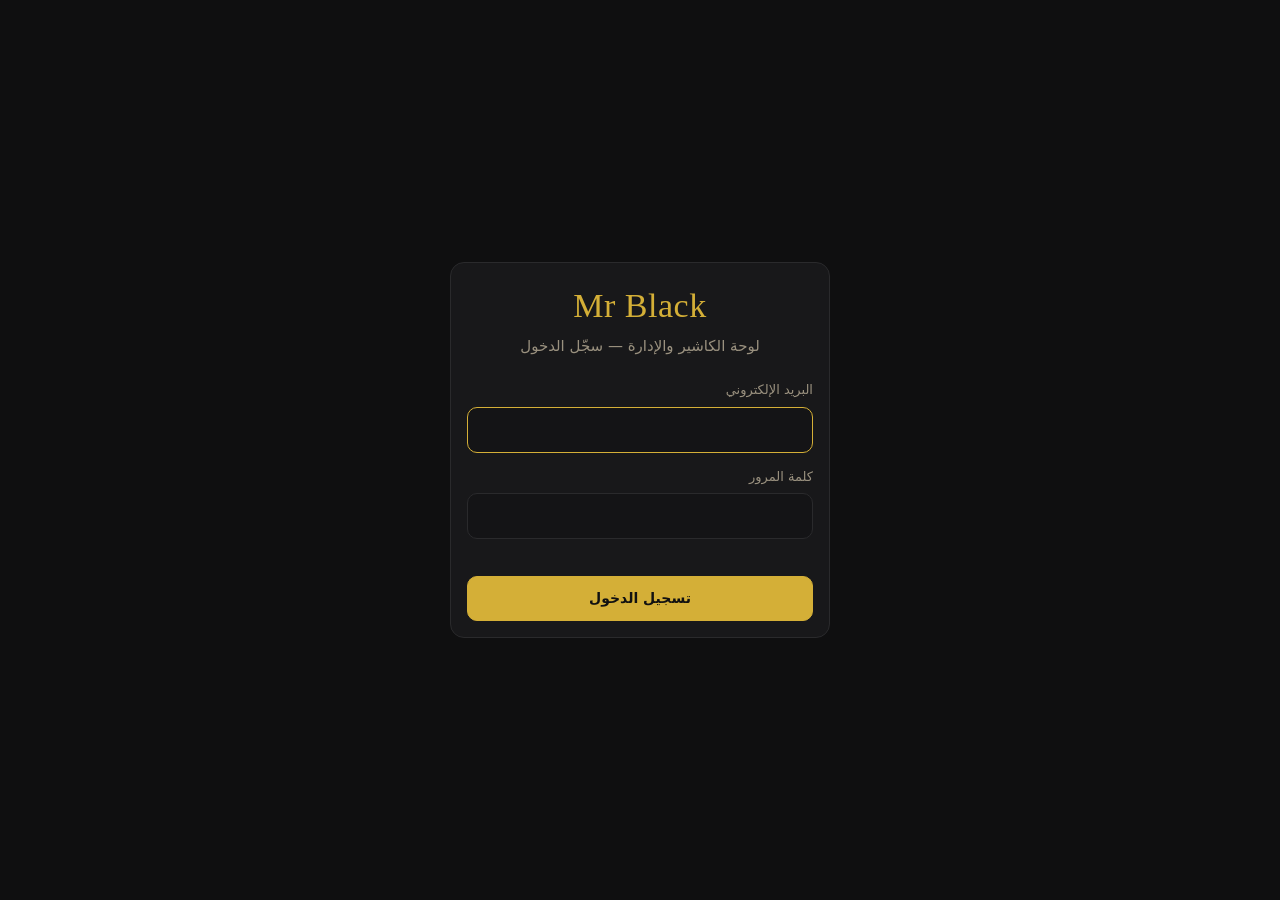
==== casher.html @ 45d8b1d3 "Mr Black cafeteria system: customer menu, cashier/admin panel, kitchen screen, AI assistant - Supaba" ====
<!doctype html>
<html lang="ar" dir="rtl">
<head>
  <meta charset="utf-8">
  <meta name="viewport" content="width=device-width, initial-scale=1">
  <meta name="theme-color" content="#0f0f10">
  <meta name="robots" content="noindex">
  <meta name="referrer" content="strict-origin-when-cross-origin">
  <meta http-equiv="Content-Security-Policy" content="default-src 'self'; script-src 'self'; style-src 'self' 'unsafe-inline' https://fonts.googleapis.com; font-src https://fonts.gstatic.com; img-src 'self' https: data:; connect-src https://wsgpvqwapdpmpqsdjbks.supabase.co wss://wsgpvqwapdpmpqsdjbks.supabase.co https://mr-black-assistant.dailydosecafe.workers.dev; object-src 'none'; base-uri 'self'; form-action 'self'">
  <title>Mr Black — الكاشير والإدارة</title>
  <link rel="preconnect" href="https://fonts.googleapis.com">
  <link rel="preconnect" href="https://fonts.gstatic.com" crossorigin>
  <link rel="stylesheet" href="https://fonts.googleapis.com/css2?family=Reem+Kufi:wght@500;700&family=Tajawal:wght@400;500;700;800&display=swap">
  <link rel="stylesheet" href="css/theme.css">
  <link rel="stylesheet" href="css/staff.css">
  <link rel="stylesheet" href="css/casher.css">
</head>
<body>
  <div id="app"><div class="login-screen"><div class="state"><div class="spinner"></div>جارٍ التحميل…</div></div></div>
  <div id="print-area" aria-hidden="true"></div>
  <script src="vendor/supabase.js"></script>
  <script src="vendor/qrcode.js"></script>
  <script type="module" src="js/casher/main.js"></script>
</body>
</html>
---- css/theme.css ----
/* =========================================================
   Mr Black — قالب "ليل القهوة" (مشترك لكل الصفحات)
   ========================================================= */
:root {
  --bg: #0f0f10;
  --bg-2: #141416;
  --card: #18181a;
  --card-2: #1f1f22;
  --line: #2a2a2c;
  --text: #f3ead8;
  --muted: #9a917f;
  --gold: #d4af37;
  --gold-2: #e6c65c;
  --gold-soft: rgba(212, 175, 55, .12);
  --on-gold: #111;
  --danger: #c4513d;
  --danger-soft: rgba(196, 81, 61, .14);
  --warn: #e0a526;
  --warn-soft: rgba(224, 165, 38, .14);
  --ok: #4caf6e;
  --ok-soft: rgba(76, 175, 110, .14);
  --info: #6fa8dc;
  --r: 14px;
  --r-sm: 10px;
  --shadow: 0 10px 30px rgba(0, 0, 0, .35);
  --font: 'Tajawal', system-ui, sans-serif;
  --font-head: 'Reem Kufi', 'Tajawal', serif;
  color-scheme: dark;
}

* { box-sizing: border-box; margin: 0; padding: 0; }
html { -webkit-text-size-adjust: 100%; }
body {
  font-family: var(--font);
  background: var(--bg);
  color: var(--text);
  line-height: 1.6;
  min-height: 100vh;
  font-size: 15px;
}
img { max-width: 100%; display: block; }
button, input, select, textarea { font: inherit; color: inherit; }
a { color: var(--gold-2); }
h1, h2, h3 { font-family: var(--font-head); font-weight: 700; line-height: 1.3; }
.muted { color: var(--muted); }
.hidden { display: none !important; }
.sr-only { position: absolute; width: 1px; height: 1px; overflow: hidden; clip: rect(0 0 0 0); white-space: nowrap; }
.num { font-variant-numeric: tabular-nums; }
:focus-visible { outline: 2px solid var(--gold); outline-offset: 2px; }

/* ---------- أزرار ---------- */
.btn {
  display: inline-flex; align-items: center; justify-content: center; gap: 6px;
  padding: 10px 16px; border-radius: var(--r-sm); border: 1px solid var(--line);
  background: var(--card-2); cursor: pointer; font-weight: 700; font-size: 14px;
  transition: background .15s, border-color .15s, opacity .15s; white-space: nowrap;
  min-height: 42px;
}
.btn:hover { border-color: #3a3a3d; }
.btn:disabled { opacity: .55; cursor: not-allowed; }
.btn-gold { background: var(--gold); color: var(--on-gold); border-color: var(--gold); }
.btn-gold:hover { background: var(--gold-2); }
.btn-danger { background: var(--danger-soft); color: #f0a091; border-color: rgba(196, 81, 61, .4); }
.btn-ok { background: var(--ok); color: #0c1a10; border-color: var(--ok); }
.btn-warn { background: var(--warn); color: #1c1402; border-color: var(--warn); }
.btn-ghost { background: transparent; }
.btn-sm { padding: 6px 10px; min-height: 34px; font-size: 13px; }
.btn-icon { width: 42px; padding: 0; }
.btn.is-busy { position: relative; color: transparent !important; pointer-events: none; }
.btn.is-busy::after {
  content: ""; position: absolute; width: 18px; height: 18px; border-radius: 50%;
  border: 2px solid currentColor; border-color: var(--text) transparent var(--text) transparent;
  animation: spin .8s linear infinite;
}
.btn-gold.is-busy::after { border-color: var(--on-gold) transparent var(--on-gold) transparent; }
@keyframes spin { to { transform: rotate(360deg); } }

/* ---------- حقول ---------- */
.field { display: flex; flex-direction: column; gap: 6px; margin-bottom: 14px; }
.field label { font-size: 13px; color: var(--muted); font-weight: 500; }
.input, select.input, textarea.input {
  width: 100%; padding: 10px 12px; border-radius: var(--r-sm);
  background: var(--bg-2); border: 1px solid var(--line); min-height: 42px;
}
textarea.input { resize: vertical; min-height: 70px; }
.input:focus { border-color: var(--gold); outline: none; }
.check { display: inline-flex; align-items: center; gap: 8px; cursor: pointer; font-size: 14px; }
.check input { width: 18px; height: 18px; accent-color: var(--gold); }
.row { display: flex; gap: 10px; flex-wrap: wrap; align-items: center; }
.grid-2 { display: grid; grid-template-columns: 1fr 1fr; gap: 12px; }
@media (max-width: 560px) { .grid-2 { grid-template-columns: 1fr; } }

/* ---------- بطاقات ---------- */
.card { background: var(--card); border: 1px solid var(--line); border-radius: var(--r); padding: 16px; }
.badge {
  display: inline-flex; align-items: center; gap: 4px; padding: 2px 10px; border-radius: 20px;
  font-size: 12px; font-weight: 700; background: var(--card-2); border: 1px solid var(--line);
}
.badge-gold { background: var(--gold-soft); color: var(--gold-2); border-color: rgba(212, 175, 55, .35); }
.badge-ok { background: var(--ok-soft); color: #8fd6a5; border-color: rgba(76, 175, 110, .35); }
.badge-warn { background: var(--warn-soft); color: #f2c76b; border-color: rgba(224, 165, 38, .35); }
.badge-danger { background: var(--danger-soft); color: #f0a091; border-color: rgba(196, 81, 61, .35); }

/* ---------- حالات ---------- */
.state { text-align: center; padding: 40px 16px; color: var(--muted); }
.state h3 { color: var(--text); margin-bottom: 6px; font-size: 18px; }
.state .btn { margin-top: 14px; }
.skeleton {
  background: linear-gradient(90deg, var(--card) 0%, var(--card-2) 50%, var(--card) 100%);
  background-size: 200% 100%; animation: shimmer 1.2s infinite; border-radius: var(--r);
}
@keyframes shimmer { from { background-position: 200% 0; } to { background-position: -200% 0; } }
.spinner {
  width: 34px; height: 34px; border-radius: 50%; margin: 0 auto 12px;
  border: 3px solid var(--line); border-top-color: var(--gold); animation: spin .8s linear infinite;
}

/* ---------- تنبيهات (Toast) ---------- */
#toasts {
  position: fixed; inset-inline: 0; top: 14px; z-index: 1000; display: flex; flex-direction: column;
  align-items: center; gap: 8px; pointer-events: none; padding: 0 12px;
}
.toast {
  pointer-events: auto; max-width: 480px; width: 100%; padding: 12px 16px; border-radius: var(--r-sm);
  background: var(--card-2); border: 1px solid var(--line); box-shadow: var(--shadow);
  border-inline-start: 4px solid var(--gold); font-size: 14px; animation: toastIn .2s ease-out;
}
.toast.error { border-inline-start-color: var(--danger); }
.toast.success { border-inline-start-color: var(--ok); }
@keyframes toastIn { from { opacity: 0; transform: translateY(-8px); } }

/* ---------- نافذة منبثقة ---------- */
.modal-backdrop {
  position: fixed; inset: 0; background: rgba(0, 0, 0, .65); z-index: 900;
  display: flex; align-items: center; justify-content: center; padding: 16px;
  animation: fade .15s;
}
.modal {
  background: var(--card); border: 1px solid var(--line); border-radius: var(--r);
  width: 100%; max-width: 520px; max-height: calc(100vh - 32px); overflow: auto; box-shadow: var(--shadow);
}
.modal-head { display: flex; justify-content: space-between; align-items: center; padding: 14px 18px; border-bottom: 1px solid var(--line); position: sticky; top: 0; background: var(--card); z-index: 1; }
.modal-head h3 { font-size: 18px; }
.modal-body { padding: 18px; }
.modal-foot { display: flex; gap: 8px; justify-content: flex-start; padding: 14px 18px; border-top: 1px solid var(--line); flex-wrap: wrap; }
@keyframes fade { from { opacity: 0; } }
@media (max-width: 560px) {
  .modal-backdrop { align-items: flex-end; padding: 0; }
  .modal { max-width: none; border-radius: var(--r) var(--r) 0 0; max-height: 92vh; }
}

/* ---------- جداول ---------- */
.table-wrap { overflow-x: auto; border: 1px solid var(--line); border-radius: var(--r); }
table.data { width: 100%; border-collapse: collapse; font-size: 14px; }
table.data th, table.data td { padding: 10px 12px; text-align: start; border-bottom: 1px solid var(--line); white-space: nowrap; }
table.data th { color: var(--muted); font-weight: 500; font-size: 13px; background: var(--bg-2); position: sticky; top: 0; }
table.data tr:last-child td { border-bottom: 0; }
table.data td.wrap { white-space: normal; min-width: 160px; }
table.data tfoot td { font-weight: 700; background: var(--bg-2); }

/* ---------- العلامة ---------- */
.brand { font-family: var(--font-head); color: var(--gold); font-size: 24px; letter-spacing: .5px; }

/* ---------- شاشة الدخول ---------- */
.login-screen { min-height: 100vh; display: flex; align-items: center; justify-content: center; padding: 20px; }
.login-box { width: 100%; max-width: 380px; }
.login-box .brand { font-size: 34px; text-align: center; display: block; }
.login-box .sub { text-align: center; color: var(--muted); margin-bottom: 22px; }
.form-error { color: #f0a091; font-size: 13px; margin-bottom: 10px; min-height: 1em; }

@media (prefers-reduced-motion: reduce) {
  *, *::before, *::after { animation-duration: .01ms !important; transition: none !important; }
}
---- css/staff.css ----
/* Mr Black — مشترك بين الكاشير والمطبخ */
.topbar { position: sticky; top: 0; z-index: 50; background: rgba(15, 15, 16, .95); backdrop-filter: blur(10px); border-bottom: 1px solid var(--line); }
.topbar-in { display: flex; align-items: center; gap: 12px; padding: 10px 16px; flex-wrap: wrap; }
.topbar .brand { font-size: 22px; }
.topbar .spacer { flex: 1; }
.user-chip { font-size: 13px; color: var(--muted); }
.conn { width: 10px; height: 10px; border-radius: 50%; background: var(--muted); display: inline-block; }
.conn.on { background: var(--ok); box-shadow: 0 0 0 3px var(--ok-soft); }
.conn.off { background: var(--danger); }

.tabs { display: flex; gap: 4px; overflow-x: auto; padding: 0 12px; scrollbar-width: none; border-top: 1px solid var(--line); }
.tabs::-webkit-scrollbar { display: none; }
.tab { padding: 11px 14px; background: none; border: 0; border-bottom: 2px solid transparent; color: var(--muted); cursor: pointer; white-space: nowrap; font-weight: 700; font-size: 14px; }
.tab.on { color: var(--gold-2); border-bottom-color: var(--gold); }
.tab .count { background: var(--gold); color: var(--on-gold); border-radius: 10px; padding: 0 7px; font-size: 12px; margin-inline-start: 4px; }

.page { padding: 16px; max-width: 1400px; margin: auto; }
.page-head { display: flex; justify-content: space-between; align-items: center; gap: 10px; margin-bottom: 14px; flex-wrap: wrap; }
.page-head h2 { font-size: 20px; }

/* بطاقات الطلبات */
.orders-grid { display: grid; grid-template-columns: repeat(auto-fill, minmax(290px, 1fr)); gap: 12px; align-items: start; }
.order { background: var(--card); border: 1px solid var(--line); border-radius: var(--r); overflow: hidden; display: flex; flex-direction: column; }
.order-head { display: flex; justify-content: space-between; align-items: center; padding: 10px 14px; background: var(--card-2); border-bottom: 1px solid var(--line); gap: 8px; }
.order-head b { font-size: 16px; }
.order .timer { font-variant-numeric: tabular-nums; font-weight: 800; font-size: 15px; }
.order.late { border-color: var(--danger); box-shadow: 0 0 0 1px var(--danger); }
.order.late .order-head { background: var(--danger); color: #fff; }
.order.warn .order-head { background: var(--warn-soft); }
.order.is-new { animation: pulse 1.6s ease-in-out 3; }
@keyframes pulse { 50% { box-shadow: 0 0 0 4px rgba(212, 175, 55, .45); } }
.order-body { padding: 10px 14px; font-size: 15px; flex: 1; }
.order-line { padding: 5px 0; border-bottom: 1px dashed var(--line); }
.order-line:last-child { border-bottom: 0; }
.order-line .q { font-weight: 800; color: var(--gold-2); margin-inline-end: 4px; }
.order-line .note { display: block; color: #f2c76b; font-size: 13px; margin-top: 2px; }
.order-foot { display: flex; gap: 8px; padding: 10px 14px; border-top: 1px solid var(--line); flex-wrap: wrap; align-items: center; }
.order-foot .btn { flex: 1; }

/* مساعد الذكاء الاصطناعي */
.ai-fab { position: fixed; bottom: 18px; inset-inline-start: 18px; z-index: 80; width: 56px; height: 56px; border-radius: 50%; font-size: 22px; box-shadow: var(--shadow); }
.ai-panel { position: fixed; bottom: 86px; inset-inline-start: 18px; z-index: 81; width: min(400px, calc(100vw - 36px)); height: min(560px, calc(100vh - 120px)); display: flex; flex-direction: column; background: var(--card); border: 1px solid var(--line); border-radius: var(--r); box-shadow: var(--shadow); }
.ai-head { display: flex; justify-content: space-between; align-items: center; padding: 10px 14px; border-bottom: 1px solid var(--line); }
.ai-msgs { flex: 1; overflow-y: auto; padding: 12px; display: flex; flex-direction: column; gap: 8px; }
.ai-msg { padding: 9px 12px; border-radius: 12px; max-width: 88%; white-space: pre-wrap; word-wrap: break-word; font-size: 14px; line-height: 1.7; }
.ai-msg.user { align-self: flex-start; background: var(--gold); color: var(--on-gold); }
.ai-msg.assistant { align-self: flex-end; background: var(--card-2); border: 1px solid var(--line); }
.ai-msg.error { align-self: center; background: var(--danger-soft); color: #f0a091; font-size: 13px; }
.ai-form { display: flex; gap: 8px; padding: 10px; border-top: 1px solid var(--line); }
.ai-form textarea { min-height: 42px; max-height: 120px; resize: none; }
.ai-hint { font-size: 11px; color: var(--muted); padding: 0 12px 8px; }
@media (max-width: 560px) {
  .ai-panel { inset-inline: 8px; width: auto; bottom: 80px; height: calc(100vh - 100px); }
}

@media print {
  .no-print, .topbar, .ai-fab, .ai-panel, #toasts { display: none !important; }
  body { background: #fff; color: #000; }
  .card, .table-wrap { border-color: #999; background: #fff; }
  table.data th { background: #eee; color: #000; }
  table.data th, table.data td { border-color: #bbb; color: #000; }
  .page { padding: 0; }
  .print-only { display: block !important; }
}
.print-only { display: none; }
---- css/casher.css ----
/* Mr Black — لوحة الكاشير والإدارة */
.kpis { display: grid; grid-template-columns: repeat(auto-fill, minmax(170px, 1fr)); gap: 10px; margin-bottom: 16px; }
.kpi { background: var(--card); border: 1px solid var(--line); border-radius: var(--r); padding: 14px; }
.kpi small { color: var(--muted); display: block; font-size: 12px; }
.kpi b { font-size: 22px; font-variant-numeric: tabular-nums; }
.kpi.gold b { color: var(--gold-2); }

.section { margin-bottom: 22px; }
.section > h3 { font-size: 16px; margin-bottom: 10px; color: var(--gold-2); }
.cols-2 { display: grid; grid-template-columns: 1fr 1fr; gap: 16px; }
@media (max-width: 900px) { .cols-2 { grid-template-columns: 1fr; } }

.bar-cell { position: relative; min-width: 120px; }
.bar { height: 8px; border-radius: 4px; background: var(--gold); opacity: .85; }
.bar-track { background: var(--card-2); border-radius: 4px; overflow: hidden; }

.filters { display: flex; gap: 6px; flex-wrap: wrap; align-items: center; margin-bottom: 14px; }
.filters .btn.on { background: var(--gold); color: var(--on-gold); border-color: var(--gold); }
.filters input[type=date] { width: auto; min-height: 38px; }

.switch { position: relative; width: 44px; height: 24px; display: inline-block; flex-shrink: 0; }
.switch input { opacity: 0; width: 0; height: 0; }
.switch span { position: absolute; inset: 0; background: var(--card-2); border: 1px solid var(--line); border-radius: 20px; cursor: pointer; transition: .15s; }
.switch span::before { content: ""; position: absolute; width: 18px; height: 18px; top: 2px; inset-inline-start: 2px; background: var(--muted); border-radius: 50%; transition: .15s; }
.switch input:checked + span { background: var(--ok-soft); border-color: var(--ok); }
.switch input:checked + span::before { background: var(--ok); transform: translateX(-20px); }
.switch input:disabled + span { opacity: .5; cursor: not-allowed; }

.qr-grid { display: grid; grid-template-columns: repeat(auto-fill, minmax(190px, 1fr)); gap: 12px; }
.qr-card { text-align: center; }
.qr-card svg { width: 100%; height: auto; background: #fff; border-radius: 8px; }
.qr-box { background: #fff; padding: 10px; border-radius: 10px; max-width: 260px; margin: 0 auto 12px; }
.qr-box svg { width: 100%; height: auto; display: block; }

.cat-list { display: flex; gap: 8px; flex-wrap: wrap; }
.cat-pill { display: inline-flex; gap: 6px; align-items: center; padding: 6px 6px 6px 12px; border-radius: 20px; background: var(--card); border: 1px solid var(--line); }
.cat-pill.off { opacity: .5; }

/* الطباعة: إيصال/رموز QR */
#print-area { display: none; }
@media print {
  body.printing > *:not(#print-area) { display: none !important; }
  body.printing #print-area { display: block !important; color: #000; }
  #print-area .receipt { width: 72mm; margin: 0 auto; font-size: 12px; }
  #print-area .receipt h2 { text-align: center; font-size: 18px; }
  #print-area .receipt .r-line { display: flex; justify-content: space-between; gap: 6px; padding: 2px 0; }
  #print-area .receipt hr { border: 0; border-top: 1px dashed #000; margin: 6px 0; }
  #print-area .qr-print { display: grid; grid-template-columns: repeat(3, 1fr); gap: 10mm; }
  #print-area .qr-print div { text-align: center; page-break-inside: avoid; border: 1px solid #000; padding: 4mm; border-radius: 3mm; }
  #print-area .qr-print svg { width: 100%; height: auto; }
  #print-area .qr-print b { display: block; font-size: 16px; margin-top: 2mm; }
}
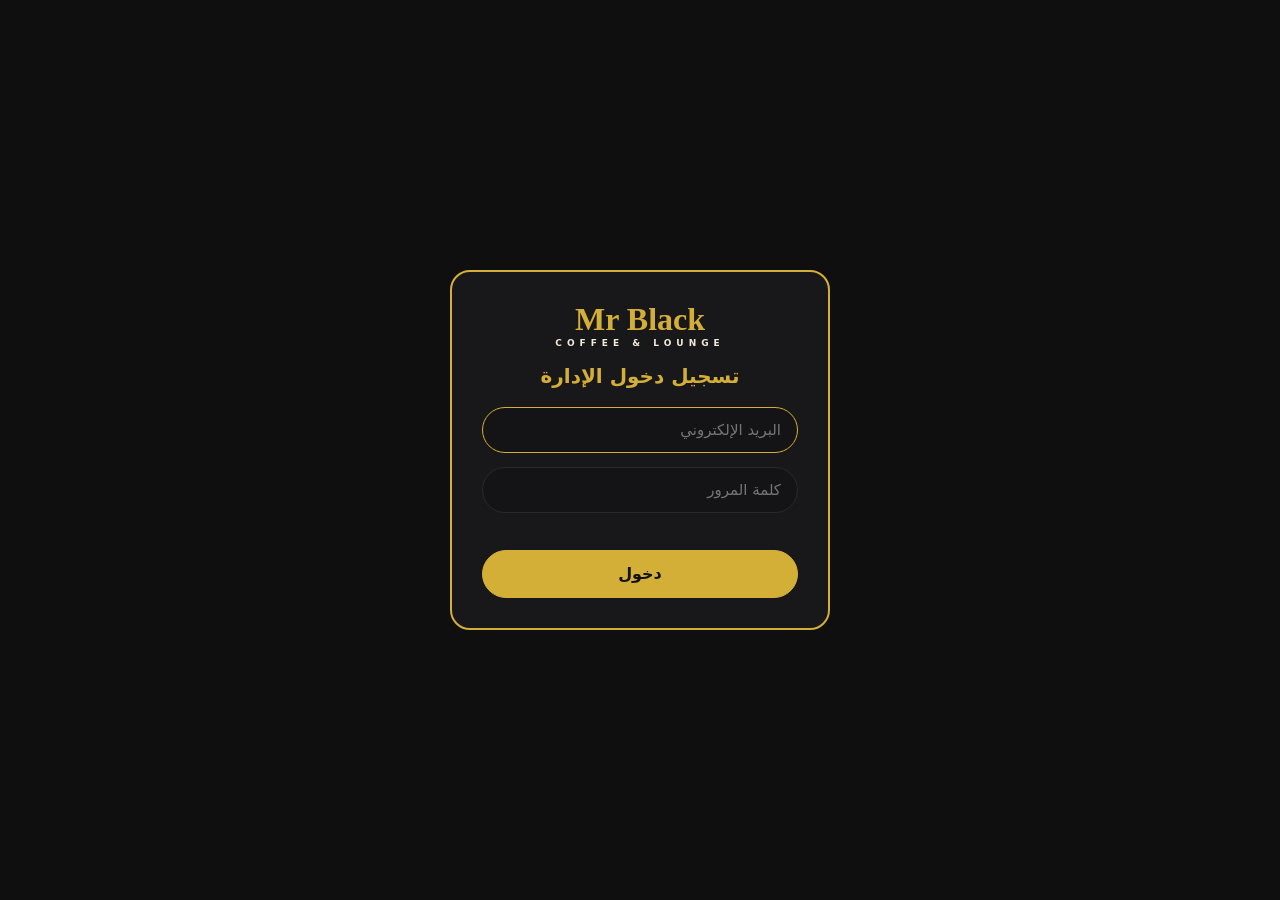
==== commit 70c2d104: "Redesign menu in the reference layout (Mr Black colors), sold-out items stay visible, offers and eve" ====
--- a/casher.html
+++ b/casher.html
@@ -10,7 +10,7 @@
   <title>Mr Black — الكاشير والإدارة</title>
   <link rel="preconnect" href="https://fonts.googleapis.com">
   <link rel="preconnect" href="https://fonts.gstatic.com" crossorigin>
-  <link rel="stylesheet" href="https://fonts.googleapis.com/css2?family=Reem+Kufi:wght@500;700&family=Tajawal:wght@400;500;700;800&display=swap">
+  <link rel="stylesheet" href="https://fonts.googleapis.com/css2?family=Cairo:wght@400;500;600;700;800&family=Playfair+Display:wght@600;700&display=swap">
   <link rel="stylesheet" href="css/theme.css">
   <link rel="stylesheet" href="css/staff.css">
   <link rel="stylesheet" href="css/casher.css">
--- a/css/theme.css
+++ b/css/theme.css
@@ -23,8 +23,10 @@
   --r: 14px;
   --r-sm: 10px;
   --shadow: 0 10px 30px rgba(0, 0, 0, .35);
-  --font: 'Tajawal', system-ui, sans-serif;
-  --font-head: 'Reem Kufi', 'Tajawal', serif;
+  --font: 'Cairo', system-ui, sans-serif;
+  --font-head: 'Cairo', system-ui, sans-serif;
+  --font-logo: 'Playfair Display', Georgia, serif;
+  --pill: 30px;
   color-scheme: dark;
 }
 
@@ -41,7 +43,7 @@
 img { max-width: 100%; display: block; }
 button, input, select, textarea { font: inherit; color: inherit; }
 a { color: var(--gold-2); }
-h1, h2, h3 { font-family: var(--font-head); font-weight: 700; line-height: 1.3; }
+h1, h2, h3 { font-family: var(--font-head); font-weight: 800; line-height: 1.3; }
 .muted { color: var(--muted); }
 .hidden { display: none !important; }
 .sr-only { position: absolute; width: 1px; height: 1px; overflow: hidden; clip: rect(0 0 0 0); white-space: nowrap; }
@@ -51,15 +53,15 @@
 /* ---------- أزرار ---------- */
 .btn {
   display: inline-flex; align-items: center; justify-content: center; gap: 6px;
-  padding: 10px 16px; border-radius: var(--r-sm); border: 1px solid var(--line);
+  padding: 10px 18px; border-radius: var(--pill); border: 1px solid var(--line);
   background: var(--card-2); cursor: pointer; font-weight: 700; font-size: 14px;
-  transition: background .15s, border-color .15s, opacity .15s; white-space: nowrap;
-  min-height: 42px;
+  transition: background .25s, border-color .25s, opacity .25s, transform .25s, box-shadow .25s; white-space: nowrap;
+  min-height: 42px; text-decoration: none; color: var(--text);
 }
 .btn:hover { border-color: #3a3a3d; }
 .btn:disabled { opacity: .55; cursor: not-allowed; }
 .btn-gold { background: var(--gold); color: var(--on-gold); border-color: var(--gold); }
-.btn-gold:hover { background: var(--gold-2); }
+.btn-gold:hover { background: var(--gold-2); transform: translateY(-2px); box-shadow: 0 8px 20px rgba(0,0,0,.35); }
 .btn-danger { background: var(--danger-soft); color: #f0a091; border-color: rgba(196, 81, 61, .4); }
 .btn-ok { background: var(--ok); color: #0c1a10; border-color: var(--ok); }
 .btn-warn { background: var(--warn); color: #1c1402; border-color: var(--warn); }
@@ -79,10 +81,10 @@
 .field { display: flex; flex-direction: column; gap: 6px; margin-bottom: 14px; }
 .field label { font-size: 13px; color: var(--muted); font-weight: 500; }
 .input, select.input, textarea.input {
-  width: 100%; padding: 10px 12px; border-radius: var(--r-sm);
+  width: 100%; padding: 10px 16px; border-radius: var(--pill);
   background: var(--bg-2); border: 1px solid var(--line); min-height: 42px;
 }
-textarea.input { resize: vertical; min-height: 70px; }
+textarea.input { resize: vertical; min-height: 70px; border-radius: var(--r); }
 .input:focus { border-color: var(--gold); outline: none; }
 .check { display: inline-flex; align-items: center; gap: 8px; cursor: pointer; font-size: 14px; }
 .check input { width: 18px; height: 18px; accent-color: var(--gold); }
@@ -159,12 +161,14 @@
 table.data tfoot td { font-weight: 700; background: var(--bg-2); }
 
 /* ---------- العلامة ---------- */
-.brand { font-family: var(--font-head); color: var(--gold); font-size: 24px; letter-spacing: .5px; }
+.brand { font-family: var(--font-logo); color: var(--gold); font-size: 26px; font-weight: 700; direction: ltr; display: inline-block; line-height: 1.1; text-decoration: none; }
+.brand small { display: block; text-align: center; font-family: var(--font); font-size: 9px; letter-spacing: 5px; color: var(--text); font-weight: 700; margin-top: 2px; }
 
 /* ---------- شاشة الدخول ---------- */
 .login-screen { min-height: 100vh; display: flex; align-items: center; justify-content: center; padding: 20px; }
-.login-box { width: 100%; max-width: 380px; }
-.login-box .brand { font-size: 34px; text-align: center; display: block; }
+.login-box { width: 100%; max-width: 380px; border: 2px solid var(--gold) !important; border-radius: 20px !important; padding: 30px !important; }
+.login-box h2 { text-align: center; color: var(--gold); font-size: 20px; margin: 14px 0 18px; }
+.login-box .brand { font-size: 32px; display: block; text-align: center; }
 .login-box .sub { text-align: center; color: var(--muted); margin-bottom: 22px; }
 .form-error { color: #f0a091; font-size: 13px; margin-bottom: 10px; min-height: 1em; }
 
